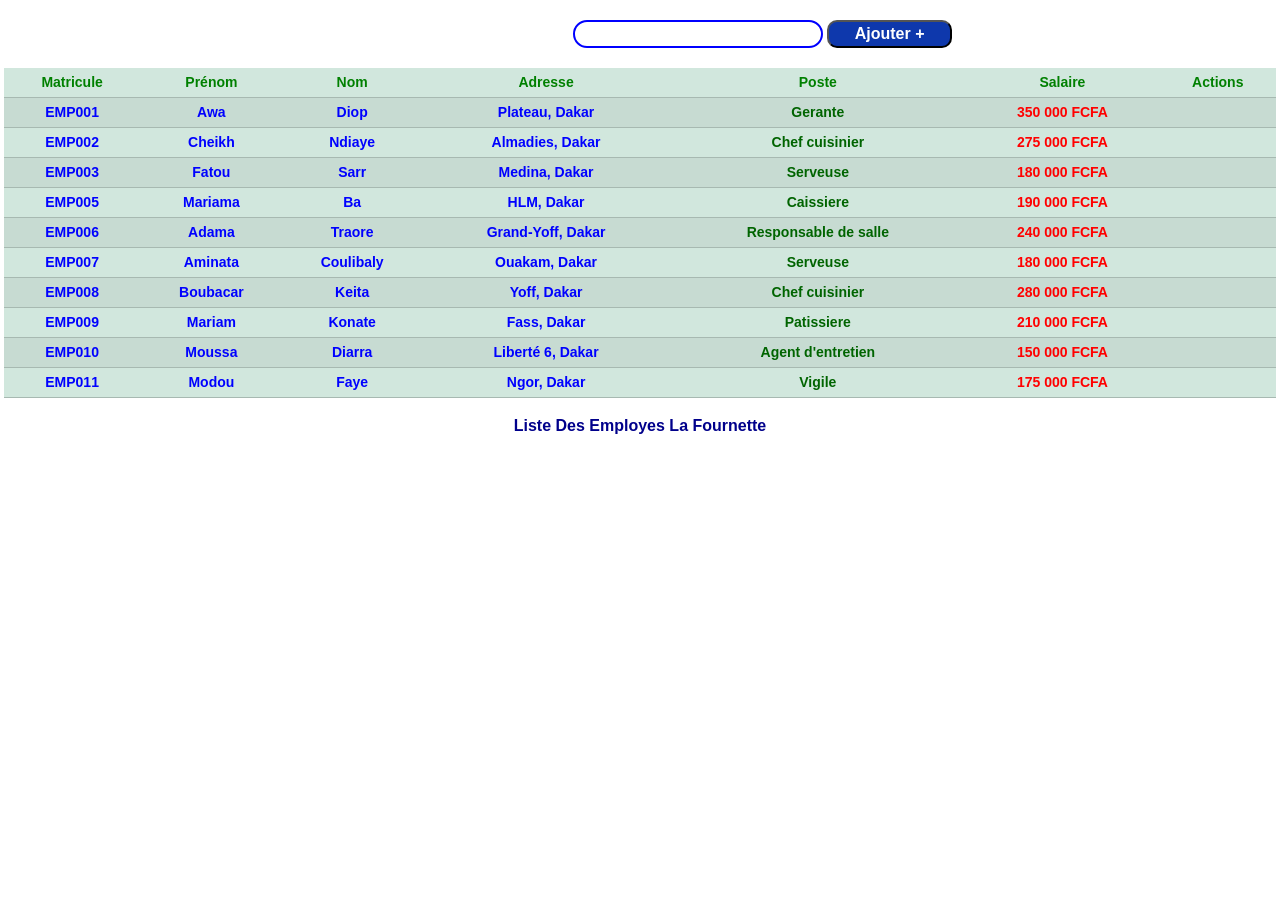
==== table-employees.html @ 3656e1aa "Tableaeu etformulaire de la page gestion resto avec pop up" ====
<!DOCTYPE html>
<html lang="en">
<head>
    <meta charset="UTF-8">
    <meta name="viewport" content="width=device-width, initial-scale=1.0">
    <link rel="stylesheet" href="style.css">
    <link rel="stylesheet" href="boostrap/css/bootstrap.min.css">
    <title>Gestion Restaurant</title>
</head>
<body>
    
    <div class="container-fluid px-1">
    <div class="row justify-content-center">
    <div class="col-12 col-md-6">
        <div class="bar">
        <input type="text" class="search">
        <button class="ajout" type="button" aria-label="Ajouter" title="Ajouter">Ajouter + </button>
            </div>
            <div id="popup-employe" class="popup-overlay">
                <div class="popup-content">
                    <span class="close-popup" id="fermer-employe">&times;</span>
                    <form id="form-employe">
                        <h2 class="titre-employe">Ajouter un employé</h2>
                        <div class="champ-group">
                            <label for="employe-nom">Nom :</label>
                            <span class="requis">Champ Obligatoire*</span>
                            <input type="text" id="employe-nom" name="nom">
                            <span id="employe-nom-error"></span>
                        </div>
                        <div class="champ-group">
                            <label for="employe-prenom">Prénom :</label>
                            <span class="requis">Champ Obligatoire*</span>
                            <input type="text" id="employe-prenom" name="prenom">
                            <span id="employe-prenom-error"></span>
                        </div>
                        <div class="champ-group">
                            <label for="employe-poste">Poste :</label>
                            <span class="requis">Champ Obligatoire*</span>
                            <input type="text" id="employe-poste" name="poste">
                            <span id="employe-poste-error"></span>
                        </div>
                        <div class="champ-group">
                            <label for="employe-adresse">Adresse :</label>
                            <span class="requis">Champ Obligatoire*</span>
                            <input type="text" id="employe-adresse" name="adresse">
                            <span id="employe-adresse-error"></span>
                        </div>
                        <div class="boutons-groupe">
                            <button type="submit">Enregistrer</button>
                            <button type="button" id="fermer-formulaire">Fermer</button>
                        </div>
                    </form>
                </div>
            </div>
            <div id="popup-suppression" class="popup-overlay">
                <div class="popup-content popup-confirmation">
                    <h2>Supprimer cet employé ?</h2>
                    <button type="button" id="confirmer-suppression">OK</button>
                    <button type="button" id="annuler-suppression">Annuler</button>
                </div>
            </div>
            <div id="toast-suppression">Suppression réussie</div>
        </div>
    <figure class="text-center">
    <table class="table table-success table-striped table-sm w-100 align-middle small text-wrap employees-table">
        <thead>
            <tr>
                <th>Matricule</th>
                <th>Prénom</th>
                <th>Nom</th>
                <th>Adresse</th>
                <th>Poste</th>
                <th>Salaire</th>
                <th>Actions</th>
            </tr>
        </thead>
        <tbody>
            <tr>
                <td>EMP001</td>
                <td>Awa</td>
                <td>Diop</td>
                <td>Plateau, Dakar</td>
                <td>Gerante</td>
                <td>350 000 FCFA</td>
                <td class="text-nowrap"><button class="btn btn-sm p-0" type="button" aria-label="Modifier" title="Modifier"><img src="https://icons.getbootstrap.com/assets/icons/pencil-square.svg" alt=""></button> <button class="btn btn-sm p-0" type="button" aria-label="Supprimer" title="Supprimer"><img src="https://icons.getbootstrap.com/assets/icons/trash3.svg" alt=""></button></td>
            </tr>
            <tr>
                <td>EMP002</td>
                <td>Cheikh</td>
                <td>Ndiaye</td>
                <td>Almadies, Dakar</td>
                <td>Chef cuisinier</td>
                <td>275 000 FCFA</td>
                <td><button type="button" aria-label="Modifier" title="Modifier"><img src="https://icons.getbootstrap.com/assets/icons/pencil-square.svg" alt=""></button> <button type="button" aria-label="Supprimer" title="Supprimer"><img src="https://icons.getbootstrap.com/assets/icons/trash3.svg" alt=""></button></td>
            </tr>
            <tr>
                <td>EMP003</td>
                <td>Fatou</td>
                <td>Sarr</td>
                <td>Medina, Dakar</td>
                <td>Serveuse</td>
                <td>180 000 FCFA</td>
                <td><button type="button" aria-label="Modifier" title="Modifier"><img src="https://icons.getbootstrap.com/assets/icons/pencil-square.svg" alt=""></button> <button type="button" aria-label="Supprimer" title="Supprimer"><img src="https://icons.getbootstrap.com/assets/icons/trash3.svg" alt=""></button></td>
            </tr>
            <tr>
                <td>EMP005</td>
                <td>Mariama</td>
                <td>Ba</td>
                <td>HLM, Dakar</td>
                <td>Caissiere</td>
                <td>190 000 FCFA</td>
                <td><button type="button" aria-label="Modifier" title="Modifier"><img src="https://icons.getbootstrap.com/assets/icons/pencil-square.svg" alt=""></button> <button type="button" aria-label="Supprimer" title="Supprimer"><img src="https://icons.getbootstrap.com/assets/icons/trash3.svg" alt=""></button></td>
            </tr>
            <tr>
                <td>EMP006</td>
                <td>Adama</td>
                <td>Traore</td>
                <td>Grand-Yoff, Dakar</td>
                <td>Responsable de salle</td>
                <td>240 000 FCFA</td>
                <td><button type="button" aria-label="Modifier" title="Modifier"><img src="https://icons.getbootstrap.com/assets/icons/pencil-square.svg" alt=""></button> <button type="button" aria-label="Supprimer" title="Supprimer"><img src="https://icons.getbootstrap.com/assets/icons/trash3.svg" alt=""></button></td>
            </tr>
            <tr>
                <td>EMP007</td>
                <td>Aminata</td>
                <td>Coulibaly</td>
                <td>Ouakam, Dakar</td>
                <td>Serveuse</td>
                <td>180 000 FCFA</td>
                <td><button type="button" aria-label="Modifier" title="Modifier"><img src="https://icons.getbootstrap.com/assets/icons/pencil-square.svg" alt=""></button> <button type="button" aria-label="Supprimer" title="Supprimer"><img src="https://icons.getbootstrap.com/assets/icons/trash3.svg" alt=""></button></td>
            </tr>
            <tr>
                <td>EMP008</td>
                <td>Boubacar</td>
                <td>Keita</td>
                <td>Yoff, Dakar</td>
                <td>Chef cuisinier</td>
                <td>280 000 FCFA</td>
                <td><button type="button" aria-label="Modifier" title="Modifier"><img src="https://icons.getbootstrap.com/assets/icons/pencil-square.svg" alt=""></button> <button type="button" aria-label="Supprimer" title="Supprimer"><img src="https://icons.getbootstrap.com/assets/icons/trash3.svg" alt=""></button></td>
            </tr>
            <tr>
                <td>EMP009</td>
                <td>Mariam</td>
                <td>Konate</td>
                <td>Fass, Dakar</td>
                <td>Patissiere</td>
                <td>210 000 FCFA</td>
                <td><button type="button" aria-label="Modifier" title="Modifier"><img src="https://icons.getbootstrap.com/assets/icons/pencil-square.svg" alt=""></button> <button type="button" aria-label="Supprimer" title="Supprimer"><img src="https://icons.getbootstrap.com/assets/icons/trash3.svg" alt=""></button></td>
            </tr>
            <tr>
                <td>EMP010</td>
                <td>Moussa</td>
                <td>Diarra</td>
                <td>Liberté 6, Dakar</td>
                <td>Agent d'entretien</td>
                <td>150 000 FCFA</td>
                <td><button type="button" aria-label="Modifier" title="Modifier"><img src="https://icons.getbootstrap.com/assets/icons/pencil-square.svg" alt=""></button> <button type="button" aria-label="Supprimer" title="Supprimer"><img src="https://icons.getbootstrap.com/assets/icons/trash3.svg" alt=""></button></td>
            </tr>
            <tr>
                <td>EMP011</td>
                <td>Modou</td>
                <td>Faye</td>
                <td>Ngor, Dakar</td>
                <td>Vigile</td>
                <td>175 000 FCFA</td>
                <td><button type="button" aria-label="Modifier" title="Modifier"><img src="https://icons.getbootstrap.com/assets/icons/pencil-square.svg" alt=""></button> <button type="button" aria-label="Supprimer" title="Supprimer"><img src="https://icons.getbootstrap.com/assets/icons/trash3.svg" alt=""></button></td>
            </tr>
        </tbody>
    </table>
    <figcaption class="employees-caption text-capitalize">liste des employes La Fournette</figcaption>
    </figure>
    </div>
    </div>
   </div>
   <script src="main.js"></script>
</body>
</html>
---- style.css ----
*{
    margin: 0;
    padding: 0;
    box-sizing: border-box;
    font-family:"Poppins" , sans-serif;
}

body{
    width:100vw;
    font-weight: bold;
    color: whitesmoke;
    overflow-x: hidden;

}

nav{
    display: flex;
    justify-content: space-around;
    align-items: center;
    background: rgb(0, 102, 255);
    opacity: 0.875;
    width: 100%;
    height: 75px;
    position: fixed;
    z-index: 1000;
    border-bottom: 2px solid blue;
}

nav>ul{
    display: flex;
    justify-content: space-around;
    align-items: center;
    list-style: none;
    width: 70%;
}

nav>ul>li{
    width: 10%;
    font-size: 12px;
}

a{
    text-decoration: none;
    color: whitesmoke;
}

nav>ul>li:hover>a{
    color: rgb(90, 228, 90);
}

nav>button{
    color:whitesmoke;
    background: green;
    font-weight: bold;
    padding: 8px;
    border-radius: 10px;
    cursor: pointer;
}

nav>button:hover{
    background: #ffcc00;
    color: #1a1a1a;
}

label#hburger{
    display: none;
    cursor: pointer;
    color: rgb(255, 255, 255);

}

input#burger{
    display: none;
}

div.logo{
    width: 40px;
    height: 40px;

}

div.nom-resto{
    color: rgb(78, 230, 78);
    font-size: 20px;
}



.hero-section{
    height: 98vh;
    display: flex;
    flex-direction: column;
    justify-content: center;
    align-items: center;
    text-align:center;
    background: linear-gradient(rgba(0, 0, 0, 0.5), rgba(0, 0, 0, 0.5)), url(./images/Fond.jpg);
    background-size: cover;
    background-position:center ;
    background-repeat: no-repeat;
    color: white;
    padding: 20px;
}
.hero-content{

max-width: 800px;
display: flex;
flex-direction: column;
align-items: center;



}



 .hero-content h1{
    font-size: 4rem;
    color: white;
    text-transform: uppercase;
    line-height: 1.1;
    letter-spacing: 3px;
    margin-bottom: 2rem;
    text-shadow: 3px 3px 10px rgba(0, 0, 0, 0.5);
}
.hero-slogan{
    font-size: 1.8rem;
    color: #f7e600;
    margin-bottom: 2.5rem;
    font-weight: 700;
}
.hero-buttons{
display:flex;
gap: 20px;
justify-content: center;

}

 .btn-hero{
    padding:15px 35px;
    font-size: 1.1rem;
    cursor: pointer;
    border: none;
    background: #0066ff;
    color: white;
    font-weight: bold;
    border-radius: 50px;
    transition: all 0.3s ease;
    box-shadow: 0 6px 15px rgba(255, 107, 107, 0.3);
}

.hero-section .btn-hero:hover {
    background: #ffcc00;
    transform: translateY(-8px);

}
@media screen and (max-width: 768px) {
    .hero-section {
        height: 100vh;
    }
    .hero-content h1 {
        font-size: 2.8rem;
    }
    .hero-buttons {
        flex-direction: column;
        gap: 10px;
        width: 100%;
        max-width: 300px;
    }
}

@media  screen and (max-width:768px) {
    div.slogan{
        display:none;
    }

    nav>button{
        display: none;
    }

    nav{
        height: 150px;
    }

    nav>ul{
        display: none;
        flex-direction: column;
        
    }
    nav>ul>li{
        width: 100%;
        margin: 5px 0;
    }
    nav>label#hburger{
        display: block;
        position: absolute;
        right: 20px;

    }

    nav>input#burger[type=checkbox]:checked ~ul{
        display: block;
    }
}

@media screen and (min-width:768px) and (max-width:992px){
    div.nom-resto{
        font-size: 14px;
    }
    div.slogan{
        font-size: 10px;
    }

    div.logo{
        text-align: center;
        align-items: center;
        height: auto;
    }

    div.logo>svg{
        width: 1.5em;
        height: 1.5em;
    }
    nav>ul>li>a{
        font-size: 10px;
    }
    
    nav>button{
        padding: 8px;
        font-size: 10px;
    }

    
}
  
#menu{
    width: 100%;
    padding: 20px;
}

.menu-category{
    width: 100%;
    display: grid;
    grid-template-columns: 1fr 1fr 1fr;
}

#menu h2{
    text-align: center;
    color:#0066ff;
    margin: 15px 0;
}



.item {
  background: white;
  border-radius: 15px;
  padding: 15px;
  box-shadow: 0 4px 15px rgba(0, 0, 0, 0.06);
  margin-bottom: 20px; 
  padding-bottom: 50px; 
  display: flex;
  flex-direction: column;
  border: 2px solid green;
  box-shadow: 5px 5px 1px blue;
  width: 90%;
}


figure.fig-item {
  width: 100%;
  height: 200px;
  border-radius: 10px;
  overflow: hidden;
  margin-bottom: 12px;
} 
figure.fig-item { transform: scale(1.05); 
    box-shadow: 0 10px 25px rgba(0, 0, 0, 0.2);
    cursor: pointer;
}

figure > img.img-fig {
  width: 100%;
  height: 100%;
  
}
.item:hover{
     transform: scale(1.05); 
    box-shadow: 0 10px 25px rgba(0, 0, 0, 0.2);
    cursor: pointer;
}

.nom-plats h3 {
  color: #1a1a1a;
  font-size: 1.1rem;
  margin-bottom: 6px;
}


.description p {
  color: #666;
  font-size: 0.85rem;
  line-height: 1.4;
  margin-bottom: 15px;
  font-weight: normal;
}




.prix p {
  color: #0066ff;
  font-size: 1.1rem;
  font-weight: bold;
  margin: 0;
}



.btn-commander button {
  background: green;
  color: white;
  border: none;
  padding: 6px 14px;
  border-radius: 6px;
  font-weight: bold;
  cursor: pointer;
  font-size: 0.85rem;
  transition: background 0.3s ease;
  margin: 20px 0 0 0;
}

.btn-commander button:hover {
  background: #ffcc00;
  color: #1a1a1a;
}

@media screen and (max-width: 768px) {
    .menu-category {
        grid-template-columns: 1fr;
    }
}

@media screen  and (min-width: 769px) and (max-width: 992px) {
    .menu-category {
        grid-template-columns: 1fr 1fr;
    }
    
}

.btn-phares-p>button {
  background: #0066ff;
  color: white;
  border: none;
  padding: 10px 20px;
  border-radius: 6px;
  font-weight: bold;
  cursor: pointer;
  font-size: 1rem;
  transition: background 0.3s ease;
  margin: 15px 0;

}
.btn-phares-p>button:hover {
  background: #ffcc00;
  color: #1a1a1a;
}


.popup-overlay {
  display: none;
  position: fixed;
  top: 0;
  left: 0;
  width: 100%;
  height: 100%;
  background: rgba(0, 0, 0, 0.2);
  backdrop-filter: blur(5px);
  -webkit-backdrop-filter: blur(5px);
  justify-content: center;
  align-items: center;
  z-index: 2000;
  padding: 20px;
}

.popup-overlay.active {
  display: flex;
}

.popup-content {
  background: white;
  color: #1a1a1a;
  padding: 20px;
  border-radius: 10px;
  position: relative;
  max-width: 1100px;
  width: min(1100px, 92vw);
  max-height: 80vh;
  overflow-y: auto;
  overflow-x: hidden;
}

.popup-grid {
  display: grid;
  grid-template-columns: 1fr 1fr 1fr;
  gap: 20px;
  width: 100%;
}

.popup-grid .item {
  width: 100%;
  margin-bottom: 0;
  padding-bottom: 30px;
}

.popup-item {
  display: flex;
  align-items: center;
  gap: 15px;
}

.popup-item img {
  width: 90px;
  height: 90px;
  border-radius: 8px;
}

.popup-info h3 {
  font-size: 1.05rem;
  margin-bottom: 5px;
}

.popup-info .desc {
  font-size: 0.85rem;
  color: #666;
  margin-bottom: 8px;
}

.popup-info .prix {
  color: green;
  font-weight: bold;
}

.close-popup {
  position: absolute;
  top: 10px;
  right: 15px;
  font-size: 26px;
  text-decoration: none;
  color: #666;
  font-weight: bold;
  cursor: pointer;
}

.close-popup:hover {
  color: red;
}

@media screen and (max-width: 768px) {
    .popup-content {
        width: 94vw;
        max-height: 85vh;
        padding: 18px 12px 12px;
    }

    .popup-grid {
        grid-template-columns: 1fr;
    }
}

@media screen and (min-width: 769px) and (max-width: 992px) {
    .popup-grid {
        grid-template-columns: repeat(2, minmax(0, 1fr));
    }
}


#Reservation-Commande{
    width: 100%;
    background: #0066ff;
}

#Reservation-Commande>h2{
    text-align: center;
    color: rgb(140, 247, 19);
    padding: 20px 0;
}
form#resercom{
    display: flex;
    flex-direction: column;
    gap: 15px;
    padding: 20px;
    margin-left: 5%;

}

form#resercom input, form#resercom select, form#resercom textarea{
    padding: 10px;
    border-radius: 5px;
    border: 2px solid greenyellow;
    width: 60%;
    margin: 6px 0 0;
}

form#resercom textarea{
    margin: 6px 0 0;
}

form#resercom label{
    margin: 0;
}

form#resercom div.boutons-groupe{
    text-align: right;
    margin:10px 0;
}

form#resercom div.boutons-groupe button{
    border-radius: 5px;
    border: none;
    background: green;
    color: white;
    font-weight: bold;
    cursor: pointer;
    padding: 10px 20px;
    margin: 10px;
    transition: all 0.3s ease;
}

form#resercom div.boutons-groupe button:hover{
    background: #ffcc00;
    color: #1a1a1a;
}

div.champ-group{
    width: 90%;
    position: relative;
}

form#resercom .champ-group {
    width: 100%;
    display: flex;
    flex-direction: column;
}

form#resercom span.requis {
    position: relative;
    display: block;
    margin-top: 4px;
    text-align: right;
    left: 0;
    width: 60%;
}

span.requis{
    position: absolute;
    top: 0%;
    right: 5%;
    color: red;
    font-size: 1rem;
    font-weight: bold;
}

span.icon-lab svg{
    width: 20px;
    height: 20px;
}

@media  screen and (max-width:768px) {
    form#resercom {
        margin-left: 0;
    }

    form#resercom input, form#resercom select, form#resercom textarea{
        width: 80%;
    }

    form#resercom span.requis {
        text-align: left;
        width: 80%;
    }
}

@media  screen and (min-width:769px) and (max-width:992px) {
    form#resercom input,
    form#resercom select,
    form#resercom textarea{
        width: 62%;
    }

    form#resercom span.requis {
        width: 62%;
    }

}



#temoignages {
    padding: 40px 20px;
    color: #1a1a1a;
}

#temoignages > h2 {
    text-align: center;
    color: green;
    margin-bottom: 25px;
}

.container-article {
    max-width: 600px;
    margin: 0 auto;
    position: relative;
    min-height: 360px;
    padding: 0 70px;
}

.slide {
    display: none;
    flex-direction: column;
    align-items: center;
    text-align: center;
}


.slide.active {
    display: flex;
}

.img-article {
    width: 90px;
    height: 90px;
    border-radius: 50%;
    object-fit: cover;
    margin-bottom: 15px;
}

.slide h3 {
    color: #0066ff;
    margin-bottom: 10px;
}

.slide p {
    color: #666;
    font-weight: normal;
    line-height: 1.5;
    margin-bottom: 12px;
}

.stars {
    display: flex;
    gap: 2px;
}

.stars svg {
    width: 50px;
    height: 50px;
}

.btn-controls button {
    position: absolute;
    top: 50%;
    transform: translateY(-50%);
    z-index: 1;
    border: none;
    border-radius: 50%;
    width: 42px;
    height: 42px;
    background: #0066ff;
    color: white;
    font-weight: bold;
    cursor: pointer;
}

.btn-controls .prec {
    left: 10px;
}

.btn-controls .suiv {
    right: 10px;
}

.btn-controls button:hover {
    background: #ffcc00;
    color: #1a1a1a;
}


.slide {
    display: none; 
}

.slide.active {
    display: flex; 
}



#contact {
    width: 100%;
    background: #0066ff;
    padding: 20px 0;
}

#contact > h2 {
    text-align: center;
    color: rgb(140, 247, 19);
    padding-bottom: 20px;
}

.contact-container {
    display: flex;
    justify-content: space-around;
    gap: 20px;
    padding: 20px;
}

.contact-info {
    width: 35%;
    padding: 20px;
    border: 2px solid white;
    border-radius: 10px;
    background: green;
    height: fit-content;
}

.contact-info h3 {
    color: rgb(140, 247, 19);
    margin-bottom: 20px;
}

.contact-info p {
    margin: 15px 0;
    line-height: 1.5;
}

form#contactForm {
    width: 60%;
    display: flex;
    flex-direction: column;
    gap: 15px;
}

form#contactForm input, 
form#contactForm textarea {
    padding: 10px;
    border-radius: 5px;
    border: 2px solid greenyellow;
    width: 80%;
    margin: 6px 0 0 0;
}

form#contactForm .champ-group {
    width: 100%;
}

form#contactForm span.requis {
    position: static;
    display: block;
    margin-top: 4px;
    text-align: right;
    width: 80%;
}

form#contactForm label {
    margin-right: 10px;
}

form#contactForm div.boutons-groupe {
    text-align: right;
    width: 80%;
    margin: 10px 0;
}

form#contactForm div.boutons-groupe button {
    border-radius: 5px;
    border: none;
    background: green;
    color: white;
    font-weight: bold;
    cursor: pointer;
    padding: 10px 20px;
    transition: all 0.3s ease;
}

form#contactForm div.boutons-groupe button:hover {
    background: #ffcc00;
    color: #1a1a1a;
}

@media screen and (max-width: 768px) {
    .contact-container {
        flex-direction: column;
        align-items: center;
    }

    .contact-info, 
    form#contactForm {
        width: 90%;
    }

    form#contactForm input, 
    form#contactForm textarea,
    form#contactForm div.boutons-groupe {
        width: 100%;
    }

    form#contactForm span.requis {
        text-align: left;
        width: 100%;
    }
}



#footer {
    background-color: #0e38ac;
    color: whitesmoke;
    padding: 20px;
}

.footer-container {
    display: grid;
    grid-template-columns: 1fr 1fr 1fr;
    gap: 25px;
}

.footer-map,
.footer-info,
.footer-socials {
    width: 100%;
}

.footer-map iframe{
    border-radius: 15px;
}

.footer-container h3 {
    color: rgb(140, 247, 19);
    margin-bottom: 10px;
}

.footer-info p {
    margin: 5px 0;
}

.footer-info strong {
    color: #a1037a;
    font-size: 1.2rem;
}

.social-icons a {
    color: whitesmoke;
    text-decoration: none;
    margin-right: 10px;
}

.social-icons a:hover {
    color: #ffcc00;
}

.social-icons svg {
    fill: currentColor;
}

.copyright {
    width: 60%;
    margin: 5px auto 0;
    text-align: center;
    padding-top: 10px;
    border-top: 2px solid white;
    font-size: 0.9rem;
    line-height: 1.5;
}

@media screen and (max-width: 768px) {
    .footer-container {
        grid-template-columns: 1fr;
        text-align: center;
    }

    .footer-map,
    .footer-info,
    .footer-socials {
        width: 100%;
        margin-bottom: 15px;
    }

    .copyright {
        width: 90%;
        font-size: 0.8rem;
    }

}

.employees-table button {
    font-size: inherit;
}

.employees-table button img {
    width: 1em;
    height: 1em;
}

.employees-table.table-success thead th {
    color: green;
}

.employees-table tbody td:nth-child(1),
.employees-table tbody td:nth-child(2),
.employees-table tbody td:nth-child(3),
.employees-table tbody td:nth-child(4) {
    color: blue;
}

.employees-table tbody td:nth-child(6) {
    color: red;
}

.employees-table tbody td:nth-child(5) {
    color: darkgreen;
}

.employees-table button {
    padding: 2px;
    border: 1px solid darkgreen;
    border-radius: 3px;
    background: white;
    width: 22px;
    height: 22px;
    line-height: 1;
}

.employees-table td:last-child button:first-child {
    background: blue;
    display: none;
}

.employees-table td:last-child button:last-child {
    background: red;
    display: none;
}

.employees-table td:last-child:hover button {
    display: inline-block;
}

.employees-caption {
    color: darkblue;
    font-weight: bold;
}

.bar{
    text-align: right;
    margin: 20px 0;
}

.employees-table {
    font-weight: bold;
}

#form-employe input {
    width: 100%;
    padding: 8px;
    margin: 5px 0;
}

#form-employe {
    display: flex;
    flex-direction: column;
    gap: 15px;
}

#form-employe .champ-group {
    width: 100%;
    display: flex;
    flex-direction: column;
    position: relative;
}

#form-employe span.requis {
    position: relative;
    top: auto;
    right: auto;
    display: block;
    margin-top: 4px;
    text-align: left;
    color: red;
    font-size: 1rem;
    font-weight: bold;
}

#form-employe .boutons-groupe {
    text-align: right;
}

.bar input{
    border: 2px solid blue;
    width: 40%;
    color: gray;
    border-radius: 15px;
}

.bar button{
    width: 20%;
    color: white;
    background: #0e38ac;
    font-weight: bold;
    border-radius: 10px;
}

@media screen and (max-width: 768px) {
    .employees-table {
        font-size: 0.55rem;
    }

    .employees-table th,
    .employees-table td {
        padding: 2px;
    }

    .employees-table button {
        width: 18px;
        height: 18px;
    }

    .employees-table button img {
        width: 0.8em;
        height: 0.8em;
    }

    .bar input {
        width: 65%;
    }

    .bar button {
        width: 30%;
    }

    .popup-content {
        width: 94vw;
        padding: 18px 12px 12px;
    }
}

#form-employe {
    background: #0066ff;
    color: white;
    padding: 20px;
}

#form-employe input {
    border: 2px solid greenyellow;
    border-radius: 5px;
}

#form-employe .boutons-groupe button {
    border: none;
    color: white;
    font-weight: bold;
    padding: 10px 20px;
    margin: 10px;
    border-radius: 5px;
}

#form-employe .boutons-groupe button:first-child {
    background: green;
}

#form-employe .boutons-groupe button:last-child {
    background: red;
}

.titre-employe {
    color: green;
}

.popup-confirmation {
    text-align: center;
}

.popup-confirmation button {
    padding: 10px 20px;
    margin: 10px;
    border: none;
    border-radius: 5px;
    color: white;
    font-weight: bold;
}

#confirmer-suppression {
    background: green;
}

#annuler-suppression {
    background: red;
}

#toast-suppression {
    display: none;
    position: fixed;
    right: 20px;
    bottom: 20px;
    padding: 12px 20px;
    border-radius: 5px;
    background: green;
    color: white;
    font-weight: bold;
}

#toast-suppression.active {
    display: block;
}
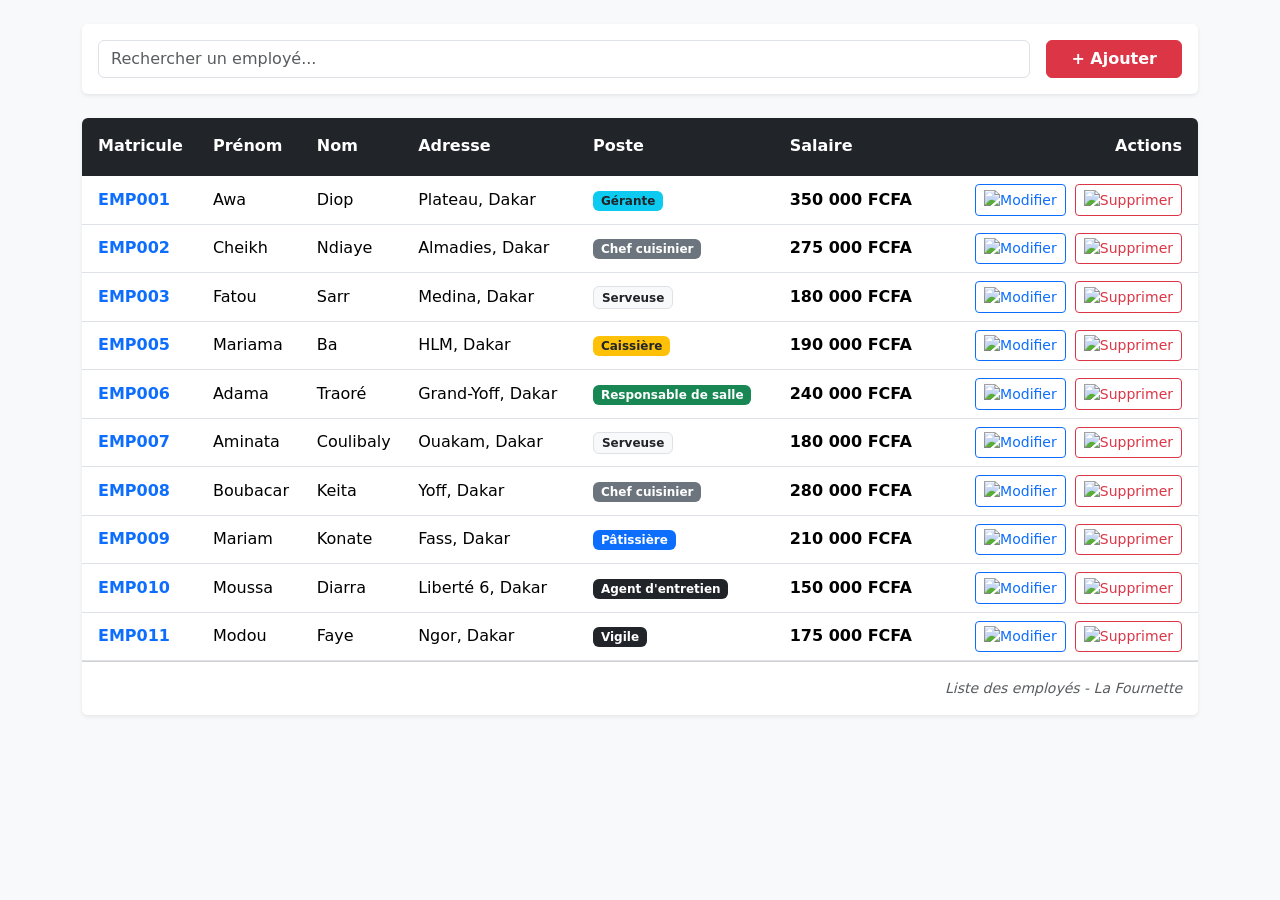
==== commit 201822b6: "Update table-employees.html" ====
--- a/table-employees.html
+++ b/table-employees.html
@@ -1,177 +1,216 @@
 <!DOCTYPE html>
-<html lang="en">
+<html lang="fr">
 <head>
     <meta charset="UTF-8">
     <meta name="viewport" content="width=device-width, initial-scale=1.0">
-    <link rel="stylesheet" href="style.css">
-    <link rel="stylesheet" href="boostrap/css/bootstrap.min.css">
+    <link href="https://cdn.jsdelivr.net/npm/bootstrap@5.3.2/dist/css/bootstrap.min.css" rel="stylesheet">
     <title>Gestion Restaurant</title>
 </head>
-<body>
-    
-    <div class="container-fluid px-1">
-    <div class="row justify-content-center">
-    <div class="col-12 col-md-6">
-        <div class="bar">
-        <input type="text" class="search">
-        <button class="ajout" type="button" aria-label="Ajouter" title="Ajouter">Ajouter + </button>
-            </div>
-            <div id="popup-employe" class="popup-overlay">
-                <div class="popup-content">
-                    <span class="close-popup" id="fermer-employe">&times;</span>
-                    <form id="form-employe">
-                        <h2 class="titre-employe">Ajouter un employé</h2>
-                        <div class="champ-group">
-                            <label for="employe-nom">Nom :</label>
-                            <span class="requis">Champ Obligatoire*</span>
-                            <input type="text" id="employe-nom" name="nom">
-                            <span id="employe-nom-error"></span>
-                        </div>
-                        <div class="champ-group">
-                            <label for="employe-prenom">Prénom :</label>
-                            <span class="requis">Champ Obligatoire*</span>
-                            <input type="text" id="employe-prenom" name="prenom">
-                            <span id="employe-prenom-error"></span>
-                        </div>
-                        <div class="champ-group">
-                            <label for="employe-poste">Poste :</label>
-                            <span class="requis">Champ Obligatoire*</span>
-                            <input type="text" id="employe-poste" name="poste">
-                            <span id="employe-poste-error"></span>
-                        </div>
-                        <div class="champ-group">
-                            <label for="employe-adresse">Adresse :</label>
-                            <span class="requis">Champ Obligatoire*</span>
-                            <input type="text" id="employe-adresse" name="adresse">
-                            <span id="employe-adresse-error"></span>
-                        </div>
-                        <div class="boutons-groupe">
-                            <button type="submit">Enregistrer</button>
-                            <button type="button" id="fermer-formulaire">Fermer</button>
-                        </div>
-                    </form>
+<body class="bg-light py-4">
+
+    <div class="container">
+        <div class="row justify-content-center mb-4">
+            <div class="col-12">
+                <div class="card shadow-sm border-0">
+                    <div class="card-body d-flex flex-column flex-md-row justify-content-between align-items-center gap-3">
+                        <input type="text" class="form-control w-100 w-md-50" placeholder="Rechercher un employé..." aria-label="Recherche">
+                        <button class="btn btn-danger text-nowrap fw-semibold px-4" type="button" aria-label="Ajouter" title="Ajouter">
+                            + Ajouter
+                        </button>
+                    </div>
                 </div>
             </div>
-            <div id="popup-suppression" class="popup-overlay">
-                <div class="popup-content popup-confirmation">
-                    <h2>Supprimer cet employé ?</h2>
-                    <button type="button" id="confirmer-suppression">OK</button>
-                    <button type="button" id="annuler-suppression">Annuler</button>
+        </div>
+
+        <div class="row justify-content-center">
+            <div class="col-12">
+                <div class="card shadow-sm border-0 overflow-hidden">
+                    <div class="table-responsive">
+                        <table class="table table-hover align-middle mb-0">
+                            <thead class="table-dark">
+                                <tr>
+                                    <th scope="col" class="py-3 ps-3">Matricule</th>
+                                    <th scope="col" class="py-3">Prénom</th>
+                                    <th scope="col" class="py-3">Nom</th>
+                                    <th scope="col" class="py-3">Adresse</th>
+                                    <th scope="col" class="py-3">Poste</th>
+                                    <th scope="col" class="py-3">Salaire</th>
+                                    <th scope="col" class="py-3 text-end pe-3">Actions</th>
+                                </tr>
+                            </thead>
+                            <tbody class="table-group-divider">
+                                <tr>
+                                    <td class="fw-bold text-primary ps-3">EMP001</td>
+                                    <td>Awa</td>
+                                    <td>Diop</td>
+                                    <td>Plateau, Dakar</td>
+                                    <td><span class="badge bg-info text-dark">Gérante</span></td>
+                                    <td class="fw-semibold">350 000 FCFA</td>
+                                    <td class="text-end pe-3">
+                                        <button class="btn btn-sm btn-outline-primary me-1" type="button" title="Modifier">
+                                            <img src="https://icons.getbootstrap.com/assets/icons/pencil-square.svg" alt="Modifier" width="16" height="16">
+                                        </button>
+                                        <button class="btn btn-sm btn-outline-danger" type="button" title="Supprimer">
+                                            <img src="https://icons.getbootstrap.com/assets/icons/trash3.svg" alt="Supprimer" width="16" height="16">
+                                        </button>
+                                    </td>
+                                </tr>
+                                <tr>
+                                    <td class="fw-bold text-primary ps-3">EMP002</td>
+                                    <td>Cheikh</td>
+                                    <td>Ndiaye</td>
+                                    <td>Almadies, Dakar</td>
+                                    <td><span class="badge bg-secondary">Chef cuisinier</span></td>
+                                    <td class="fw-semibold">275 000 FCFA</td>
+                                    <td class="text-end pe-3">
+                                        <button class="btn btn-sm btn-outline-primary me-1" type="button" title="Modifier">
+                                            <img src="https://icons.getbootstrap.com/assets/icons/pencil-square.svg" alt="Modifier" width="16" height="16">
+                                        </button>
+                                        <button class="btn btn-sm btn-outline-danger" type="button" title="Supprimer">
+                                            <img src="https://icons.getbootstrap.com/assets/icons/trash3.svg" alt="Supprimer" width="16" height="16">
+                                        </button>
+                                    </td>
+                                </tr>
+                                <tr>
+                                    <td class="fw-bold text-primary ps-3">EMP003</td>
+                                    <td>Fatou</td>
+                                    <td>Sarr</td>
+                                    <td>Medina, Dakar</td>
+                                    <td><span class="badge bg-light text-dark border">Serveuse</span></td>
+                                    <td class="fw-semibold">180 000 FCFA</td>
+                                    <td class="text-end pe-3">
+                                        <button class="btn btn-sm btn-outline-primary me-1" type="button" title="Modifier">
+                                            <img src="https://icons.getbootstrap.com/assets/icons/pencil-square.svg" alt="Modifier" width="16" height="16">
+                                        </button>
+                                        <button class="btn btn-sm btn-outline-danger" type="button" title="Supprimer">
+                                            <img src="https://icons.getbootstrap.com/assets/icons/trash3.svg" alt="Supprimer" width="16" height="16">
+                                        </button>
+                                    </td>
+                                </tr>
+                                <tr>
+                                    <td class="fw-bold text-primary ps-3">EMP005</td>
+                                    <td>Mariama</td>
+                                    <td>Ba</td>
+                                    <td>HLM, Dakar</td>
+                                    <td><span class="badge bg-warning text-dark">Caissière</span></td>
+                                    <td class="fw-semibold">190 000 FCFA</td>
+                                    <td class="text-end pe-3">
+                                        <button class="btn btn-sm btn-outline-primary me-1" type="button" title="Modifier">
+                                            <img src="https://icons.getbootstrap.com/assets/icons/pencil-square.svg" alt="Modifier" width="16" height="16">
+                                        </button>
+                                        <button class="btn btn-sm btn-outline-danger" type="button" title="Supprimer">
+                                            <img src="https://icons.getbootstrap.com/assets/icons/trash3.svg" alt="Supprimer" width="16" height="16">
+                                        </button>
+                                    </td>
+                                </tr>
+                                <tr>
+                                    <td class="fw-bold text-primary ps-3">EMP006</td>
+                                    <td>Adama</td>
+                                    <td>Traoré</td>
+                                    <td>Grand-Yoff, Dakar</td>
+                                    <td><span class="badge bg-success">Responsable de salle</span></td>
+                                    <td class="fw-semibold">240 000 FCFA</td>
+                                    <td class="text-end pe-3">
+                                        <button class="btn btn-sm btn-outline-primary me-1" type="button" title="Modifier">
+                                            <img src="https://icons.getbootstrap.com/assets/icons/pencil-square.svg" alt="Modifier" width="16" height="16">
+                                        </button>
+                                        <button class="btn btn-sm btn-outline-danger" type="button" title="Supprimer">
+                                            <img src="https://icons.getbootstrap.com/assets/icons/trash3.svg" alt="Supprimer" width="16" height="16">
+                                        </button>
+                                    </td>
+                                </tr>
+                                <tr>
+                                    <td class="fw-bold text-primary ps-3">EMP007</td>
+                                    <td>Aminata</td>
+                                    <td>Coulibaly</td>
+                                    <td>Ouakam, Dakar</td>
+                                    <td><span class="badge bg-light text-dark border">Serveuse</span></td>
+                                    <td class="fw-semibold">180 000 FCFA</td>
+                                    <td class="text-end pe-3">
+                                        <button class="btn btn-sm btn-outline-primary me-1" type="button" title="Modifier">
+                                            <img src="https://icons.getbootstrap.com/assets/icons/pencil-square.svg" alt="Modifier" width="16" height="16">
+                                        </button>
+                                        <button class="btn btn-sm btn-outline-danger" type="button" title="Supprimer">
+                                            <img src="https://icons.getbootstrap.com/assets/icons/trash3.svg" alt="Supprimer" width="16" height="16">
+                                        </button>
+                                    </td>
+                                </tr>
+                                <tr>
+                                    <td class="fw-bold text-primary ps-3">EMP008</td>
+                                    <td>Boubacar</td>
+                                    <td>Keita</td>
+                                    <td>Yoff, Dakar</td>
+                                    <td><span class="badge bg-secondary">Chef cuisinier</span></td>
+                                    <td class="fw-semibold">280 000 FCFA</td>
+                                    <td class="text-end pe-3">
+                                        <button class="btn btn-sm btn-outline-primary me-1" type="button" title="Modifier">
+                                            <img src="https://icons.getbootstrap.com/assets/icons/pencil-square.svg" alt="Modifier" width="16" height="16">
+                                        </button>
+                                        <button class="btn btn-sm btn-outline-danger" type="button" title="Supprimer">
+                                            <img src="https://icons.getbootstrap.com/assets/icons/trash3.svg" alt="Supprimer" width="16" height="16">
+                                        </button>
+                                    </td>
+                                </tr>
+                                <tr>
+                                    <td class="fw-bold text-primary ps-3">EMP009</td>
+                                    <td>Mariam</td>
+                                    <td>Konate</td>
+                                    <td>Fass, Dakar</td>
+                                    <td><span class="badge bg-primary">Pâtissière</span></td>
+                                    <td class="fw-semibold">210 000 FCFA</td>
+                                    <td class="text-end pe-3">
+                                        <button class="btn btn-sm btn-outline-primary me-1" type="button" title="Modifier">
+                                            <img src="https://icons.getbootstrap.com/assets/icons/pencil-square.svg" alt="Modifier" width="16" height="16">
+                                        </button>
+                                        <button class="btn btn-sm btn-outline-danger" type="button" title="Supprimer">
+                                            <img src="https://icons.getbootstrap.com/assets/icons/trash3.svg" alt="Supprimer" width="16" height="16">
+                                        </button>
+                                    </td>
+                                </tr>
+                                <tr>
+                                    <td class="fw-bold text-primary ps-3">EMP010</td>
+                                    <td>Moussa</td>
+                                    <td>Diarra</td>
+                                    <td>Liberté 6, Dakar</td>
+                                    <td><span class="badge bg-dark">Agent d'entretien</span></td>
+                                    <td class="fw-semibold">150 000 FCFA</td>
+                                    <td class="text-end pe-3">
+                                        <button class="btn btn-sm btn-outline-primary me-1" type="button" title="Modifier">
+                                            <img src="https://icons.getbootstrap.com/assets/icons/pencil-square.svg" alt="Modifier" width="16" height="16">
+                                        </button>
+                                        <button class="btn btn-sm btn-outline-danger" type="button" title="Supprimer">
+                                            <img src="https://icons.getbootstrap.com/assets/icons/trash3.svg" alt="Supprimer" width="16" height="16">
+                                        </button>
+                                    </td>
+                                </tr>
+                                <tr>
+                                    <td class="fw-bold text-primary ps-3">EMP011</td>
+                                    <td>Modou</td>
+                                    <td>Faye</td>
+                                    <td>Ngor, Dakar</td>
+                                    <td><span class="badge bg-dark">Vigile</span></td>
+                                    <td class="fw-semibold">175 000 FCFA</td>
+                                    <td class="text-end pe-3">
+                                        <button class="btn btn-sm btn-outline-primary me-1" type="button" title="Modifier">
+                                            <img src="https://icons.getbootstrap.com/assets/icons/pencil-square.svg" alt="Modifier" width="16" height="16">
+                                        </button>
+                                        <button class="btn btn-sm btn-outline-danger" type="button" title="Supprimer">
+                                            <img src="https://icons.getbootstrap.com/assets/icons/trash3.svg" alt="Supprimer" width="16" height="16">
+                                        </button>
+                                    </td>
+                                </tr>
+                            </tbody>
+                        </table>
+                    </div>
+                    <div class="card-footer bg-white text-end text-muted small fst-italic py-3 pe-3">
+                        Liste des employés - La Fournette
+                    </div>
                 </div>
             </div>
-            <div id="toast-suppression">Suppression réussie</div>
         </div>
-    <figure class="text-center">
-    <table class="table table-success table-striped table-sm w-100 align-middle small text-wrap employees-table">
-        <thead>
-            <tr>
-                <th>Matricule</th>
-                <th>Prénom</th>
-                <th>Nom</th>
-                <th>Adresse</th>
-                <th>Poste</th>
-                <th>Salaire</th>
-                <th>Actions</th>
-            </tr>
-        </thead>
-        <tbody>
-            <tr>
-                <td>EMP001</td>
-                <td>Awa</td>
-                <td>Diop</td>
-                <td>Plateau, Dakar</td>
-                <td>Gerante</td>
-                <td>350 000 FCFA</td>
-                <td class="text-nowrap"><button class="btn btn-sm p-0" type="button" aria-label="Modifier" title="Modifier"><img src="https://icons.getbootstrap.com/assets/icons/pencil-square.svg" alt=""></button> <button class="btn btn-sm p-0" type="button" aria-label="Supprimer" title="Supprimer"><img src="https://icons.getbootstrap.com/assets/icons/trash3.svg" alt=""></button></td>
-            </tr>
-            <tr>
-                <td>EMP002</td>
-                <td>Cheikh</td>
-                <td>Ndiaye</td>
-                <td>Almadies, Dakar</td>
-                <td>Chef cuisinier</td>
-                <td>275 000 FCFA</td>
-                <td><button type="button" aria-label="Modifier" title="Modifier"><img src="https://icons.getbootstrap.com/assets/icons/pencil-square.svg" alt=""></button> <button type="button" aria-label="Supprimer" title="Supprimer"><img src="https://icons.getbootstrap.com/assets/icons/trash3.svg" alt=""></button></td>
-            </tr>
-            <tr>
-                <td>EMP003</td>
-                <td>Fatou</td>
-                <td>Sarr</td>
-                <td>Medina, Dakar</td>
-                <td>Serveuse</td>
-                <td>180 000 FCFA</td>
-                <td><button type="button" aria-label="Modifier" title="Modifier"><img src="https://icons.getbootstrap.com/assets/icons/pencil-square.svg" alt=""></button> <button type="button" aria-label="Supprimer" title="Supprimer"><img src="https://icons.getbootstrap.com/assets/icons/trash3.svg" alt=""></button></td>
-            </tr>
-            <tr>
-                <td>EMP005</td>
-                <td>Mariama</td>
-                <td>Ba</td>
-                <td>HLM, Dakar</td>
-                <td>Caissiere</td>
-                <td>190 000 FCFA</td>
-                <td><button type="button" aria-label="Modifier" title="Modifier"><img src="https://icons.getbootstrap.com/assets/icons/pencil-square.svg" alt=""></button> <button type="button" aria-label="Supprimer" title="Supprimer"><img src="https://icons.getbootstrap.com/assets/icons/trash3.svg" alt=""></button></td>
-            </tr>
-            <tr>
-                <td>EMP006</td>
-                <td>Adama</td>
-                <td>Traore</td>
-                <td>Grand-Yoff, Dakar</td>
-                <td>Responsable de salle</td>
-                <td>240 000 FCFA</td>
-                <td><button type="button" aria-label="Modifier" title="Modifier"><img src="https://icons.getbootstrap.com/assets/icons/pencil-square.svg" alt=""></button> <button type="button" aria-label="Supprimer" title="Supprimer"><img src="https://icons.getbootstrap.com/assets/icons/trash3.svg" alt=""></button></td>
-            </tr>
-            <tr>
-                <td>EMP007</td>
-                <td>Aminata</td>
-                <td>Coulibaly</td>
-                <td>Ouakam, Dakar</td>
-                <td>Serveuse</td>
-                <td>180 000 FCFA</td>
-                <td><button type="button" aria-label="Modifier" title="Modifier"><img src="https://icons.getbootstrap.com/assets/icons/pencil-square.svg" alt=""></button> <button type="button" aria-label="Supprimer" title="Supprimer"><img src="https://icons.getbootstrap.com/assets/icons/trash3.svg" alt=""></button></td>
-            </tr>
-            <tr>
-                <td>EMP008</td>
-                <td>Boubacar</td>
-                <td>Keita</td>
-                <td>Yoff, Dakar</td>
-                <td>Chef cuisinier</td>
-                <td>280 000 FCFA</td>
-                <td><button type="button" aria-label="Modifier" title="Modifier"><img src="https://icons.getbootstrap.com/assets/icons/pencil-square.svg" alt=""></button> <button type="button" aria-label="Supprimer" title="Supprimer"><img src="https://icons.getbootstrap.com/assets/icons/trash3.svg" alt=""></button></td>
-            </tr>
-            <tr>
-                <td>EMP009</td>
-                <td>Mariam</td>
-                <td>Konate</td>
-                <td>Fass, Dakar</td>
-                <td>Patissiere</td>
-                <td>210 000 FCFA</td>
-                <td><button type="button" aria-label="Modifier" title="Modifier"><img src="https://icons.getbootstrap.com/assets/icons/pencil-square.svg" alt=""></button> <button type="button" aria-label="Supprimer" title="Supprimer"><img src="https://icons.getbootstrap.com/assets/icons/trash3.svg" alt=""></button></td>
-            </tr>
-            <tr>
-                <td>EMP010</td>
-                <td>Moussa</td>
-                <td>Diarra</td>
-                <td>Liberté 6, Dakar</td>
-                <td>Agent d'entretien</td>
-                <td>150 000 FCFA</td>
-                <td><button type="button" aria-label="Modifier" title="Modifier"><img src="https://icons.getbootstrap.com/assets/icons/pencil-square.svg" alt=""></button> <button type="button" aria-label="Supprimer" title="Supprimer"><img src="https://icons.getbootstrap.com/assets/icons/trash3.svg" alt=""></button></td>
-            </tr>
-            <tr>
-                <td>EMP011</td>
-                <td>Modou</td>
-                <td>Faye</td>
-                <td>Ngor, Dakar</td>
-                <td>Vigile</td>
-                <td>175 000 FCFA</td>
-                <td><button type="button" aria-label="Modifier" title="Modifier"><img src="https://icons.getbootstrap.com/assets/icons/pencil-square.svg" alt=""></button> <button type="button" aria-label="Supprimer" title="Supprimer"><img src="https://icons.getbootstrap.com/assets/icons/trash3.svg" alt=""></button></td>
-            </tr>
-        </tbody>
-    </table>
-    <figcaption class="employees-caption text-capitalize">liste des employes La Fournette</figcaption>
-    </figure>
     </div>
-    </div>
-   </div>
-   <script src="main.js"></script>
+
+    <script src="https://cdn.jsdelivr.net/npm/bootstrap@5.3.2/dist/js/bootstrap.bundle.min.js"></script>
+    <script src="main.js"></script>
 </body>
-</html>+</html>
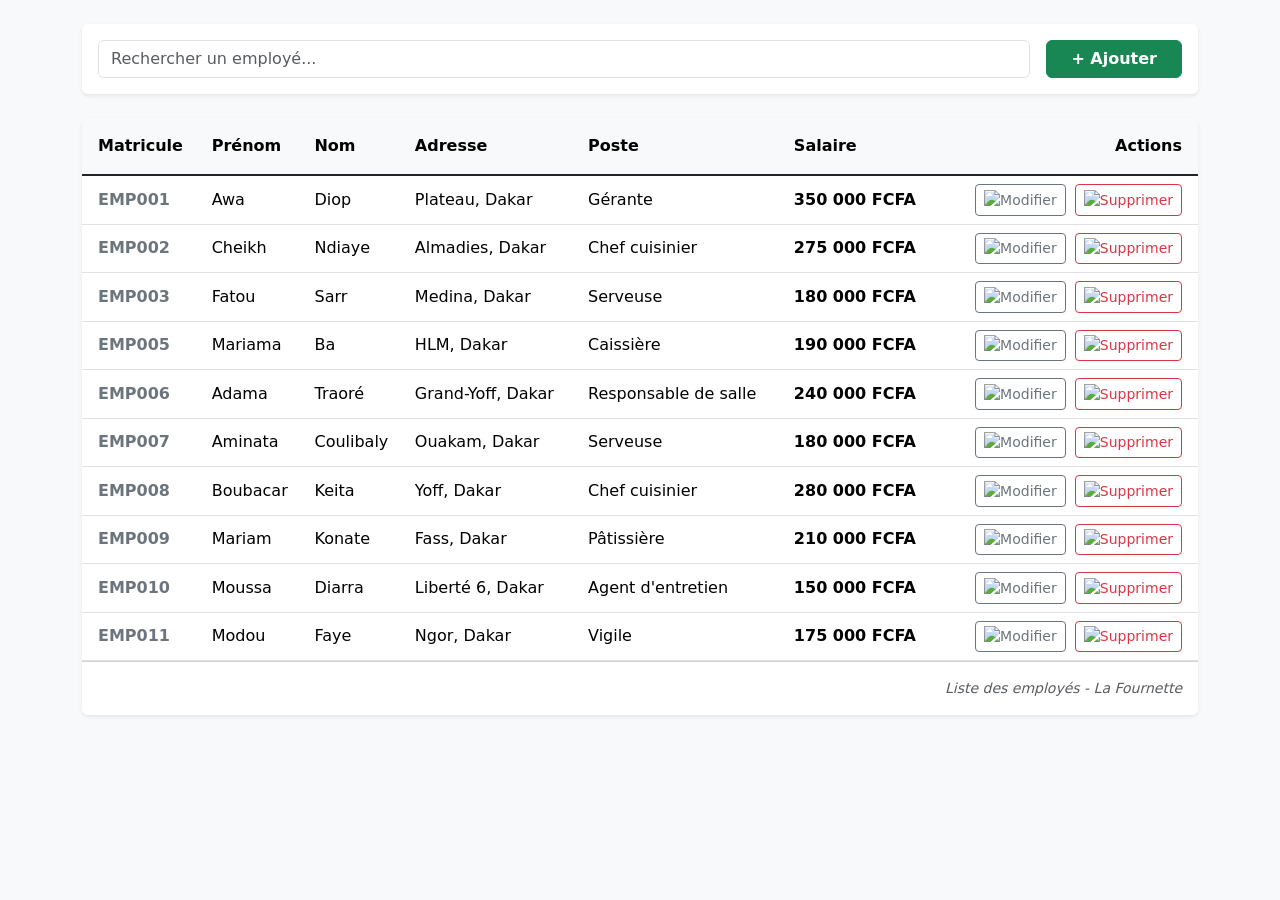
==== commit 1e80ffa7: "Update table-employees.html" ====
--- a/table-employees.html
+++ b/table-employees.html
@@ -4,7 +4,7 @@
     <meta charset="UTF-8">
     <meta name="viewport" content="width=device-width, initial-scale=1.0">
     <link href="https://cdn.jsdelivr.net/npm/bootstrap@5.3.2/dist/css/bootstrap.min.css" rel="stylesheet">
-    <title>Gestion Restaurant</title>
+    <title>Gestion Restaurant - La Fournette</title>
 </head>
 <body class="bg-light py-4">
 
@@ -13,8 +13,8 @@
             <div class="col-12">
                 <div class="card shadow-sm border-0">
                     <div class="card-body d-flex flex-column flex-md-row justify-content-between align-items-center gap-3">
-                        <input type="text" class="form-control w-100 w-md-50" placeholder="Rechercher un employé..." aria-label="Recherche">
-                        <button class="btn btn-danger text-nowrap fw-semibold px-4" type="button" aria-label="Ajouter" title="Ajouter">
+                        <input type="text" id="searchInput" class="form-control w-100 w-md-50" placeholder="Rechercher un employé..." aria-label="Recherche">
+                        <button class="btn btn-success text-nowrap fw-semibold px-4" type="button" data-bs-toggle="modal" data-bs-target="#addEmployeeModal">
                             + Ajouter
                         </button>
                     </div>
@@ -27,7 +27,7 @@
                 <div class="card shadow-sm border-0 overflow-hidden">
                     <div class="table-responsive">
                         <table class="table table-hover align-middle mb-0">
-                            <thead class="table-dark">
+                            <thead class="table-light text-secondary border-bottom">
                                 <tr>
                                     <th scope="col" class="py-3 ps-3">Matricule</th>
                                     <th scope="col" class="py-3">Prénom</th>
@@ -38,163 +38,163 @@
                                     <th scope="col" class="py-3 text-end pe-3">Actions</th>
                                 </tr>
                             </thead>
-                            <tbody class="table-group-divider">
-                                <tr>
-                                    <td class="fw-bold text-primary ps-3">EMP001</td>
+                            <tbody class="table-group-divider" id="employeeTableBody">
+                                <tr>
+                                    <td class="fw-bold text-secondary ps-3">EMP001</td>
                                     <td>Awa</td>
                                     <td>Diop</td>
                                     <td>Plateau, Dakar</td>
-                                    <td><span class="badge bg-info text-dark">Gérante</span></td>
+                                    <td class="fw-medium">Gérante</td>
                                     <td class="fw-semibold">350 000 FCFA</td>
                                     <td class="text-end pe-3">
-                                        <button class="btn btn-sm btn-outline-primary me-1" type="button" title="Modifier">
-                                            <img src="https://icons.getbootstrap.com/assets/icons/pencil-square.svg" alt="Modifier" width="16" height="16">
-                                        </button>
-                                        <button class="btn btn-sm btn-outline-danger" type="button" title="Supprimer">
-                                            <img src="https://icons.getbootstrap.com/assets/icons/trash3.svg" alt="Supprimer" width="16" height="16">
-                                        </button>
-                                    </td>
-                                </tr>
-                                <tr>
-                                    <td class="fw-bold text-primary ps-3">EMP002</td>
+                                        <button class="btn btn-sm btn-outline-secondary me-1" type="button" title="Modifier">
+                                            <img src="https://icons.getbootstrap.com/assets/icons/pencil-square.svg" alt="Modifier" width="16" height="16">
+                                        </button>
+                                        <button class="btn btn-sm btn-outline-danger btn-delete" type="button" title="Supprimer">
+                                            <img src="https://icons.getbootstrap.com/assets/icons/trash3.svg" alt="Supprimer" width="16" height="16">
+                                        </button>
+                                    </td>
+                                </tr>
+                                <tr>
+                                    <td class="fw-bold text-secondary ps-3">EMP002</td>
                                     <td>Cheikh</td>
                                     <td>Ndiaye</td>
                                     <td>Almadies, Dakar</td>
-                                    <td><span class="badge bg-secondary">Chef cuisinier</span></td>
+                                    <td class="fw-medium">Chef cuisinier</td>
                                     <td class="fw-semibold">275 000 FCFA</td>
                                     <td class="text-end pe-3">
-                                        <button class="btn btn-sm btn-outline-primary me-1" type="button" title="Modifier">
-                                            <img src="https://icons.getbootstrap.com/assets/icons/pencil-square.svg" alt="Modifier" width="16" height="16">
-                                        </button>
-                                        <button class="btn btn-sm btn-outline-danger" type="button" title="Supprimer">
-                                            <img src="https://icons.getbootstrap.com/assets/icons/trash3.svg" alt="Supprimer" width="16" height="16">
-                                        </button>
-                                    </td>
-                                </tr>
-                                <tr>
-                                    <td class="fw-bold text-primary ps-3">EMP003</td>
+                                        <button class="btn btn-sm btn-outline-secondary me-1" type="button" title="Modifier">
+                                            <img src="https://icons.getbootstrap.com/assets/icons/pencil-square.svg" alt="Modifier" width="16" height="16">
+                                        </button>
+                                        <button class="btn btn-sm btn-outline-danger btn-delete" type="button" title="Supprimer">
+                                            <img src="https://icons.getbootstrap.com/assets/icons/trash3.svg" alt="Supprimer" width="16" height="16">
+                                        </button>
+                                    </td>
+                                </tr>
+                                <tr>
+                                    <td class="fw-bold text-secondary ps-3">EMP003</td>
                                     <td>Fatou</td>
                                     <td>Sarr</td>
                                     <td>Medina, Dakar</td>
-                                    <td><span class="badge bg-light text-dark border">Serveuse</span></td>
+                                    <td class="fw-medium">Serveuse</td>
                                     <td class="fw-semibold">180 000 FCFA</td>
                                     <td class="text-end pe-3">
-                                        <button class="btn btn-sm btn-outline-primary me-1" type="button" title="Modifier">
-                                            <img src="https://icons.getbootstrap.com/assets/icons/pencil-square.svg" alt="Modifier" width="16" height="16">
-                                        </button>
-                                        <button class="btn btn-sm btn-outline-danger" type="button" title="Supprimer">
-                                            <img src="https://icons.getbootstrap.com/assets/icons/trash3.svg" alt="Supprimer" width="16" height="16">
-                                        </button>
-                                    </td>
-                                </tr>
-                                <tr>
-                                    <td class="fw-bold text-primary ps-3">EMP005</td>
+                                        <button class="btn btn-sm btn-outline-secondary me-1" type="button" title="Modifier">
+                                            <img src="https://icons.getbootstrap.com/assets/icons/pencil-square.svg" alt="Modifier" width="16" height="16">
+                                        </button>
+                                        <button class="btn btn-sm btn-outline-danger btn-delete" type="button" title="Supprimer">
+                                            <img src="https://icons.getbootstrap.com/assets/icons/trash3.svg" alt="Supprimer" width="16" height="16">
+                                        </button>
+                                    </td>
+                                </tr>
+                                <tr>
+                                    <td class="fw-bold text-secondary ps-3">EMP005</td>
                                     <td>Mariama</td>
                                     <td>Ba</td>
                                     <td>HLM, Dakar</td>
-                                    <td><span class="badge bg-warning text-dark">Caissière</span></td>
+                                    <td class="fw-medium">Caissière</td>
                                     <td class="fw-semibold">190 000 FCFA</td>
                                     <td class="text-end pe-3">
-                                        <button class="btn btn-sm btn-outline-primary me-1" type="button" title="Modifier">
-                                            <img src="https://icons.getbootstrap.com/assets/icons/pencil-square.svg" alt="Modifier" width="16" height="16">
-                                        </button>
-                                        <button class="btn btn-sm btn-outline-danger" type="button" title="Supprimer">
-                                            <img src="https://icons.getbootstrap.com/assets/icons/trash3.svg" alt="Supprimer" width="16" height="16">
-                                        </button>
-                                    </td>
-                                </tr>
-                                <tr>
-                                    <td class="fw-bold text-primary ps-3">EMP006</td>
+                                        <button class="btn btn-sm btn-outline-secondary me-1" type="button" title="Modifier">
+                                            <img src="https://icons.getbootstrap.com/assets/icons/pencil-square.svg" alt="Modifier" width="16" height="16">
+                                        </button>
+                                        <button class="btn btn-sm btn-outline-danger btn-delete" type="button" title="Supprimer">
+                                            <img src="https://icons.getbootstrap.com/assets/icons/trash3.svg" alt="Supprimer" width="16" height="16">
+                                        </button>
+                                    </td>
+                                </tr>
+                                <tr>
+                                    <td class="fw-bold text-secondary ps-3">EMP006</td>
                                     <td>Adama</td>
                                     <td>Traoré</td>
                                     <td>Grand-Yoff, Dakar</td>
-                                    <td><span class="badge bg-success">Responsable de salle</span></td>
+                                    <td class="fw-medium">Responsable de salle</td>
                                     <td class="fw-semibold">240 000 FCFA</td>
                                     <td class="text-end pe-3">
-                                        <button class="btn btn-sm btn-outline-primary me-1" type="button" title="Modifier">
-                                            <img src="https://icons.getbootstrap.com/assets/icons/pencil-square.svg" alt="Modifier" width="16" height="16">
-                                        </button>
-                                        <button class="btn btn-sm btn-outline-danger" type="button" title="Supprimer">
-                                            <img src="https://icons.getbootstrap.com/assets/icons/trash3.svg" alt="Supprimer" width="16" height="16">
-                                        </button>
-                                    </td>
-                                </tr>
-                                <tr>
-                                    <td class="fw-bold text-primary ps-3">EMP007</td>
+                                        <button class="btn btn-sm btn-outline-secondary me-1" type="button" title="Modifier">
+                                            <img src="https://icons.getbootstrap.com/assets/icons/pencil-square.svg" alt="Modifier" width="16" height="16">
+                                        </button>
+                                        <button class="btn btn-sm btn-outline-danger btn-delete" type="button" title="Supprimer">
+                                            <img src="https://icons.getbootstrap.com/assets/icons/trash3.svg" alt="Supprimer" width="16" height="16">
+                                        </button>
+                                    </td>
+                                </tr>
+                                <tr>
+                                    <td class="fw-bold text-secondary ps-3">EMP007</td>
                                     <td>Aminata</td>
                                     <td>Coulibaly</td>
                                     <td>Ouakam, Dakar</td>
-                                    <td><span class="badge bg-light text-dark border">Serveuse</span></td>
+                                    <td class="fw-medium">Serveuse</td>
                                     <td class="fw-semibold">180 000 FCFA</td>
                                     <td class="text-end pe-3">
-                                        <button class="btn btn-sm btn-outline-primary me-1" type="button" title="Modifier">
-                                            <img src="https://icons.getbootstrap.com/assets/icons/pencil-square.svg" alt="Modifier" width="16" height="16">
-                                        </button>
-                                        <button class="btn btn-sm btn-outline-danger" type="button" title="Supprimer">
-                                            <img src="https://icons.getbootstrap.com/assets/icons/trash3.svg" alt="Supprimer" width="16" height="16">
-                                        </button>
-                                    </td>
-                                </tr>
-                                <tr>
-                                    <td class="fw-bold text-primary ps-3">EMP008</td>
+                                        <button class="btn btn-sm btn-outline-secondary me-1" type="button" title="Modifier">
+                                            <img src="https://icons.getbootstrap.com/assets/icons/pencil-square.svg" alt="Modifier" width="16" height="16">
+                                        </button>
+                                        <button class="btn btn-sm btn-outline-danger btn-delete" type="button" title="Supprimer">
+                                            <img src="https://icons.getbootstrap.com/assets/icons/trash3.svg" alt="Supprimer" width="16" height="16">
+                                        </button>
+                                    </td>
+                                </tr>
+                                <tr>
+                                    <td class="fw-bold text-secondary ps-3">EMP008</td>
                                     <td>Boubacar</td>
                                     <td>Keita</td>
                                     <td>Yoff, Dakar</td>
-                                    <td><span class="badge bg-secondary">Chef cuisinier</span></td>
+                                    <td class="fw-medium">Chef cuisinier</td>
                                     <td class="fw-semibold">280 000 FCFA</td>
                                     <td class="text-end pe-3">
-                                        <button class="btn btn-sm btn-outline-primary me-1" type="button" title="Modifier">
-                                            <img src="https://icons.getbootstrap.com/assets/icons/pencil-square.svg" alt="Modifier" width="16" height="16">
-                                        </button>
-                                        <button class="btn btn-sm btn-outline-danger" type="button" title="Supprimer">
-                                            <img src="https://icons.getbootstrap.com/assets/icons/trash3.svg" alt="Supprimer" width="16" height="16">
-                                        </button>
-                                    </td>
-                                </tr>
-                                <tr>
-                                    <td class="fw-bold text-primary ps-3">EMP009</td>
+                                        <button class="btn btn-sm btn-outline-secondary me-1" type="button" title="Modifier">
+                                            <img src="https://icons.getbootstrap.com/assets/icons/pencil-square.svg" alt="Modifier" width="16" height="16">
+                                        </button>
+                                        <button class="btn btn-sm btn-outline-danger btn-delete" type="button" title="Supprimer">
+                                            <img src="https://icons.getbootstrap.com/assets/icons/trash3.svg" alt="Supprimer" width="16" height="16">
+                                        </button>
+                                    </td>
+                                </tr>
+                                <tr>
+                                    <td class="fw-bold text-secondary ps-3">EMP009</td>
                                     <td>Mariam</td>
                                     <td>Konate</td>
                                     <td>Fass, Dakar</td>
-                                    <td><span class="badge bg-primary">Pâtissière</span></td>
+                                    <td class="fw-medium">Pâtissière</td>
                                     <td class="fw-semibold">210 000 FCFA</td>
                                     <td class="text-end pe-3">
-                                        <button class="btn btn-sm btn-outline-primary me-1" type="button" title="Modifier">
-                                            <img src="https://icons.getbootstrap.com/assets/icons/pencil-square.svg" alt="Modifier" width="16" height="16">
-                                        </button>
-                                        <button class="btn btn-sm btn-outline-danger" type="button" title="Supprimer">
-                                            <img src="https://icons.getbootstrap.com/assets/icons/trash3.svg" alt="Supprimer" width="16" height="16">
-                                        </button>
-                                    </td>
-                                </tr>
-                                <tr>
-                                    <td class="fw-bold text-primary ps-3">EMP010</td>
+                                        <button class="btn btn-sm btn-outline-secondary me-1" type="button" title="Modifier">
+                                            <img src="https://icons.getbootstrap.com/assets/icons/pencil-square.svg" alt="Modifier" width="16" height="16">
+                                        </button>
+                                        <button class="btn btn-sm btn-outline-danger btn-delete" type="button" title="Supprimer">
+                                            <img src="https://icons.getbootstrap.com/assets/icons/trash3.svg" alt="Supprimer" width="16" height="16">
+                                        </button>
+                                    </td>
+                                </tr>
+                                <tr>
+                                    <td class="fw-bold text-secondary ps-3">EMP010</td>
                                     <td>Moussa</td>
                                     <td>Diarra</td>
                                     <td>Liberté 6, Dakar</td>
-                                    <td><span class="badge bg-dark">Agent d'entretien</span></td>
+                                    <td class="fw-medium">Agent d'entretien</td>
                                     <td class="fw-semibold">150 000 FCFA</td>
                                     <td class="text-end pe-3">
-                                        <button class="btn btn-sm btn-outline-primary me-1" type="button" title="Modifier">
-                                            <img src="https://icons.getbootstrap.com/assets/icons/pencil-square.svg" alt="Modifier" width="16" height="16">
-                                        </button>
-                                        <button class="btn btn-sm btn-outline-danger" type="button" title="Supprimer">
-                                            <img src="https://icons.getbootstrap.com/assets/icons/trash3.svg" alt="Supprimer" width="16" height="16">
-                                        </button>
-                                    </td>
-                                </tr>
-                                <tr>
-                                    <td class="fw-bold text-primary ps-3">EMP011</td>
+                                        <button class="btn btn-sm btn-outline-secondary me-1" type="button" title="Modifier">
+                                            <img src="https://icons.getbootstrap.com/assets/icons/pencil-square.svg" alt="Modifier" width="16" height="16">
+                                        </button>
+                                        <button class="btn btn-sm btn-outline-danger btn-delete" type="button" title="Supprimer">
+                                            <img src="https://icons.getbootstrap.com/assets/icons/trash3.svg" alt="Supprimer" width="16" height="16">
+                                        </button>
+                                    </td>
+                                </tr>
+                                <tr>
+                                    <td class="fw-bold text-secondary ps-3">EMP011</td>
                                     <td>Modou</td>
                                     <td>Faye</td>
                                     <td>Ngor, Dakar</td>
-                                    <td><span class="badge bg-dark">Vigile</span></td>
+                                    <td class="fw-medium">Vigile</td>
                                     <td class="fw-semibold">175 000 FCFA</td>
                                     <td class="text-end pe-3">
-                                        <button class="btn btn-sm btn-outline-primary me-1" type="button" title="Modifier">
-                                            <img src="https://icons.getbootstrap.com/assets/icons/pencil-square.svg" alt="Modifier" width="16" height="16">
-                                        </button>
-                                        <button class="btn btn-sm btn-outline-danger" type="button" title="Supprimer">
+                                        <button class="btn btn-sm btn-outline-secondary me-1" type="button" title="Modifier">
+                                            <img src="https://icons.getbootstrap.com/assets/icons/pencil-square.svg" alt="Modifier" width="16" height="16">
+                                        </button>
+                                        <button class="btn btn-sm btn-outline-danger btn-delete" type="button" title="Supprimer">
                                             <img src="https://icons.getbootstrap.com/assets/icons/trash3.svg" alt="Supprimer" width="16" height="16">
                                         </button>
                                     </td>
@@ -210,6 +210,53 @@
         </div>
     </div>
 
+    <div class="modal fade" id="addEmployeeModal" tabindex="-1" aria-labelledby="addEmployeeModalLabel" aria-hidden="true">
+        <div class="modal-dialog modal-dialog-centered">
+            <div class="modal-content border-0 shadow">
+                <div class="modal-header bg-dark text-white">
+                    <h5 class="modal-title fw-bold" id="addEmployeeModalLabel">Nouvel Employé</h5>
+                    <button type="button" class="btn-close btn-close-white" data-bs-dismiss="modal" aria-label="Fermer"></button>
+                </div>
+                <form id="addEmployeeForm">
+                    <div class="modal-body p-4">
+                        <div class="mb-3">
+                            <label for="empMatricule" class="form-label fw-semibold">Matricule</label>
+                            <input type="text" class="form-control" id="empMatricule" placeholder="Ex: EMP012" required>
+                        </div>
+                        <div class="row">
+                            <div class="col-md-6 mb-3">
+                                <label for="empPrenom" class="form-label fw-semibold">Prénom</label>
+                                <input type="text" class="form-control" id="empPrenom" placeholder="Ex: Ousmane" required>
+                            </div>
+                            <div class="col-md-6 mb-3">
+                                <label for="empNom" class="form-label fw-semibold">Nom</label>
+                                <input type="text" class="form-control" id="empNom" placeholder="Ex: Sow" required>
+                            </div>
+                        </div>
+                        <div class="mb-3">
+                            <label for="empAdresse" class="form-label fw-semibold">Adresse</label>
+                            <input type="text" class="form-control" id="empAdresse" placeholder="Ex: Mermoz, Dakar" required>
+                        </div>
+                        <div class="row">
+                            <div class="col-md-6 mb-3">
+                                <label for="empPoste" class="form-label fw-semibold">Poste</label>
+                                <input type="text" class="form-control" id="empPoste" placeholder="Ex: Cuisinier" required>
+                            </div>
+                            <div class="col-md-6 mb-3">
+                                <label for="empSalaire" class="form-label fw-semibold">Salaire (FCFA)</label>
+                                <input type="text" class="form-control" id="empSalaire" placeholder="Ex: 200 000 FCFA" required>
+                            </div>
+                        </div>
+                    </div>
+                    <div class="modal-footer bg-light">
+                        <button type="button" class="btn btn-secondary" data-bs-dismiss="modal">Annuler</button>
+                        <button type="submit" class="btn btn-success fw-semibold px-4">Enregistrer</button>
+                    </div>
+                </form>
+            </div>
+        </div>
+    </div>
+
     <script src="https://cdn.jsdelivr.net/npm/bootstrap@5.3.2/dist/js/bootstrap.bundle.min.js"></script>
     <script src="main.js"></script>
 </body>
